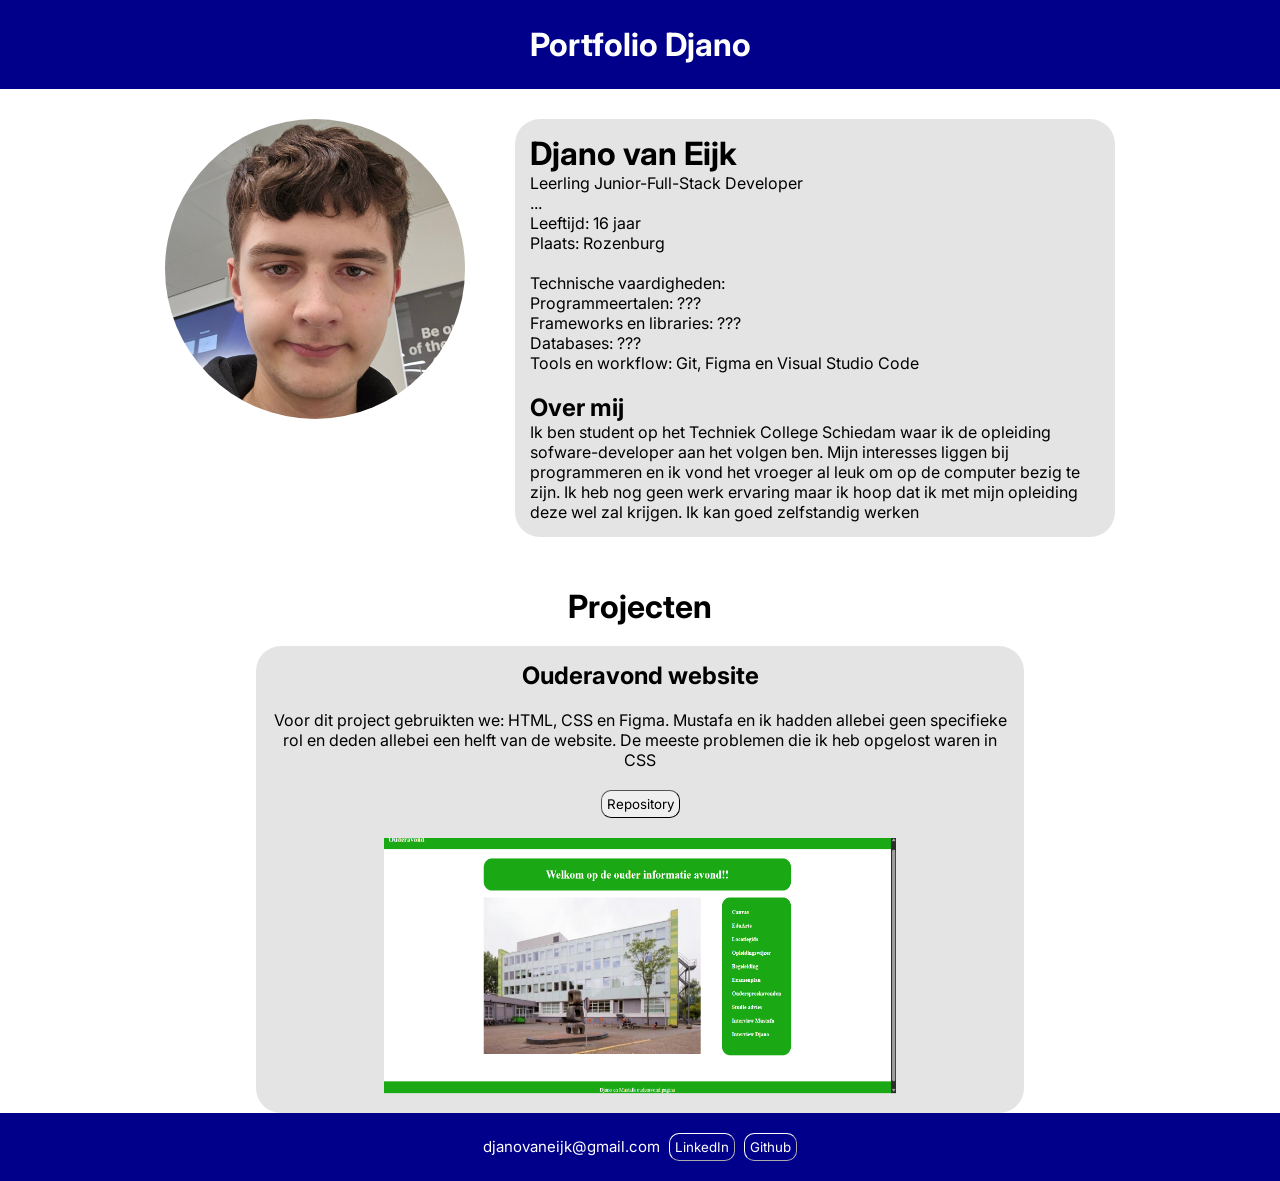
==== index.html @ d5617c0a "NFANOFNOUAINOFOA" ====
<!DOCTYPE html>
<html lang="en">
<head>
    <meta charset="UTF-8">
    <meta name="viewport" content="width=device-width, initial-scale=1.0">
    <title>Portfolio Djano</title>
    <link rel="stylesheet" href="style.css">
    <link rel="preconnect" href="https://fonts.googleapis.com">
<link rel="preconnect" href="https://fonts.gstatic.com" crossorigin>
<link href="https://fonts.googleapis.com/css2?family=Inter:ital,opsz,wght@0,14..32,100..900;1,14..32,100..900&display=swap" rel="stylesheet">
</head>
<body>
        <h1 class="PortDj-Start">Portfolio Djano</h1>
        <div class="Flexbox1">
        <img class="DjanoPFP" width="200px" src="img/DjanoPfp.jpg" alt="DjanoPFP">
                    <div class="PortSectie1">
                    <h1>Djano van Eijk</h1>
                    <p>Leerling Junior-Full-Stack Developer<br>...</p>
                    <p>Leeftijd: 16 jaar<br> Plaats: Rozenburg</p><br>
                    <p>Technische vaardigheden:</p>
                    <p>Programmeertalen: ???<br>
                        Frameworks en libraries: ???<br>
                        Databases: ???<br>
                        Tools en workflow: Git, Figma en Visual Studio Code</p><br>
                        <h2>Over mij</h2>
                        <p>Ik ben student op het Techniek College Schiedam waar
                        ik de opleiding sofware-developer aan het volgen ben.
                        Mijn interesses liggen bij programmeren en ik vond het
                        vroeger al leuk om op de computer bezig te zijn. Ik heb
                        nog geen werk ervaring maar ik hoop dat ik met mijn
                        opleiding deze wel zal krijgen. Ik kan goed zelfstandig werken
                    </p>
                    </div>
                    </div>

                    <h1 class="Projecten">Projecten</h1>
                    <div class="PortSectie2">
                        <h2>Ouderavond website</h2><br>
                        <p>Voor dit project gebruikten we: HTML, CSS en Figma. Mustafa 
                            en ik hadden allebei geen specifieke rol en deden allebei een helft
                            van de website. De meeste problemen die ik heb opgelost waren in CSS
                        </p><br>
                        <button class="ProjectButton"><a href="https://github.com/TechniekCollegeRotterdam/project-p1-ouderavond-groepsnaam41" target="_blank">Repository</a></button><br><br>
                        <img class="PortImg" src="img/OuderavondHomepage.png" alt="Screenshot">
                    </div>

    </main>
    <footer class="PortFooter">
        djanovaneijk@gmail.com
        <button class="FooterButton"><a class="FooterLink" href="https://www.linkedin.com/in/djano-van-eijk-771b902a0" target="_blank">LinkedIn</a></button>
    <button class="FooterButton"><a class="FooterLink" href="https://github.com/DjanoVanEijk" target="_blank">Github</a></button>
    </footer>
</html>
---- style.css ----
* {
  margin: 0;
  padding: 0;
  box-sizing: border-box;
  font-family: Inter;
  text-decoration: none;
}

footer {
  background-color: darkblue;
  color: white;
  font-size: 15px;
  padding: 20px;
  text-align: center;
  width: 100vw;
}

.PortDj-Start {
  padding: 25px;
  text-align: center;
  position: relative;

  background-color: darkblue;
  color: white;
  width: 100vw;
}

.DjanoPFP {
  border-radius: 100%;
  width: 300px;
  height: 300px;
}

.PortSectie1 {
  background-color: rgb(228, 228, 228);
  width: 600px;
  border-radius: 25px;
  padding: 15px;
}

.Flexbox1{
  display: flex;
  justify-content:center;
  flex-wrap: wrap;
  padding: 30px;
  gap: 50px
}

.PortSectie2 {
  background-color: rgb(228, 228, 228);
  border-radius: 25px;
  padding: 15px;
  text-align: center;
  width: 60vw;
  margin: auto;
}

.PortImg {
  width: 300px;
  height: 150px;
width: 40vw;
height: 20vw;
}

.Projecten{
  padding: 20px;
  text-align: center;
  width: 100vw;
}

.ProjectButton{
  padding: 5px;
  border-radius: 10px;
  border-width: 1px;
  text-align: center;
  transition:500ms ease;
}

.FooterButton{
  padding: 5px;
  border-radius: 10px;
  border-width: 1px;
  background-color: darkblue;
  border-color: white;
  transition:500ms ease;
  margin-left: 5px;
}

a{
  color: black;
}

.FooterLink{
  color: white;
}

button:hover{
    transform: scale(1.1);
    cursor: pointer;
}
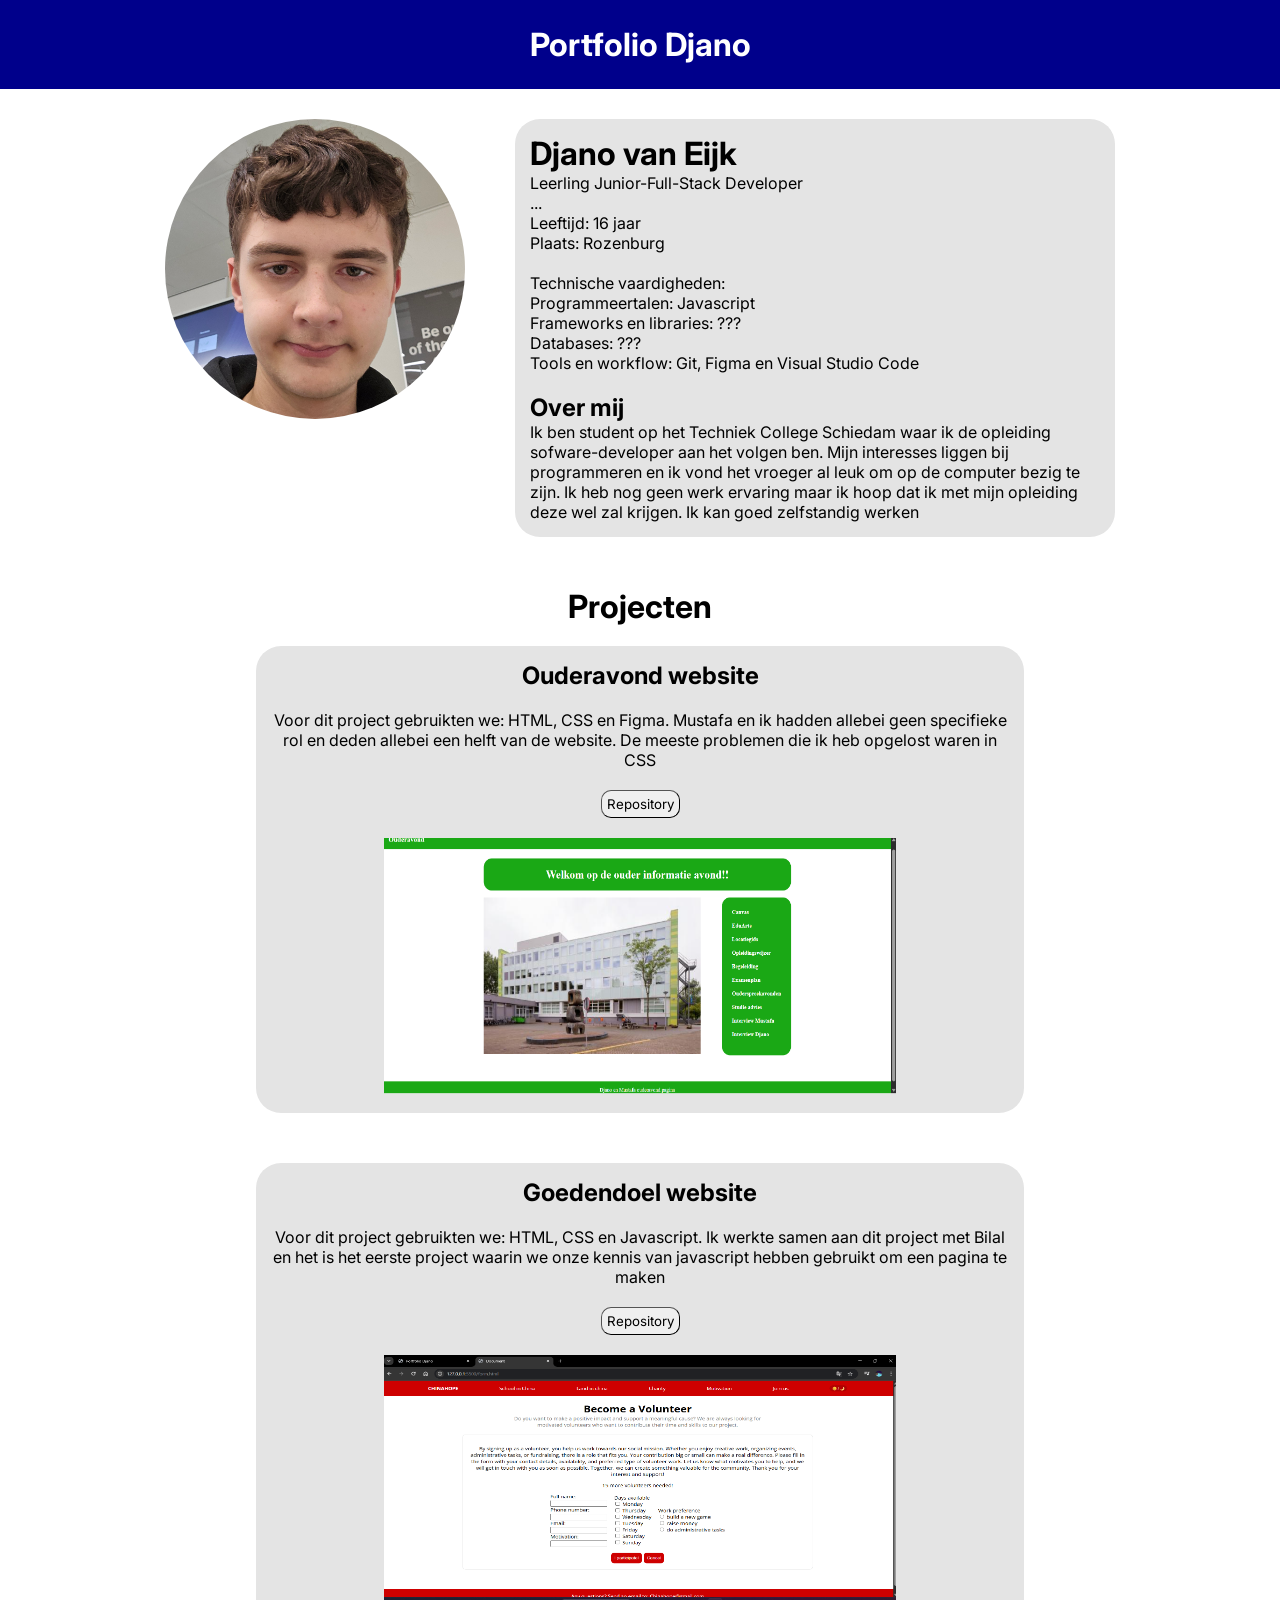
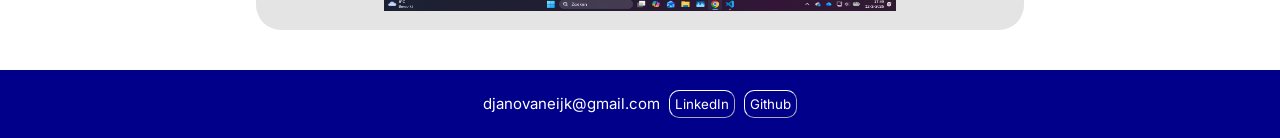
==== commit aced6121: "periode 2" ====
--- a/index.html
+++ b/index.html
@@ -18,7 +18,7 @@
                     <p>Leerling Junior-Full-Stack Developer<br>...</p>
                     <p>Leeftijd: 16 jaar<br> Plaats: Rozenburg</p><br>
                     <p>Technische vaardigheden:</p>
-                    <p>Programmeertalen: ???<br>
+                    <p>Programmeertalen: Javascript<br>
                         Frameworks en libraries: ???<br>
                         Databases: ???<br>
                         Tools en workflow: Git, Figma en Visual Studio Code</p><br>
@@ -35,6 +35,7 @@
 
                     <h1 class="Projecten">Projecten</h1>
                     <div class="PortSectie2">
+                        <div class="Project">
                         <h2>Ouderavond website</h2><br>
                         <p>Voor dit project gebruikten we: HTML, CSS en Figma. Mustafa 
                             en ik hadden allebei geen specifieke rol en deden allebei een helft
@@ -42,9 +43,19 @@
                         </p><br>
                         <button class="ProjectButton"><a href="https://github.com/TechniekCollegeRotterdam/project-p1-ouderavond-groepsnaam41" target="_blank">Repository</a></button><br><br>
                         <img class="PortImg" src="img/OuderavondHomepage.png" alt="Screenshot">
+                        </div>
+                        <div class="Project">
+                        <h2>Goedendoel website</h2><br>
+                        <p>Voor dit project gebruikten we: HTML, CSS en Javascript. Ik werkte samen 
+                            aan dit project met Bilal en het is het eerste project waarin we onze 
+                            kennis van javascript hebben gebruikt om een pagina te maken
+                        </p><br>
+                        <button class="ProjectButton"><a href="https://github.com/Bilal0103/Project-periode2--Maatschappelijke-dimensie" target="_blank">Repository</a></button><br><br>
+                        <img class="PortImg" src="img/Schermafbeelding 2026-02-12 174918.png" alt="Screenshot">
+                        </div>
                     </div>
-
     </main>
+    <br><br>
     <footer class="PortFooter">
         djanovaneijk@gmail.com
         <button class="FooterButton"><a class="FooterLink" href="https://www.linkedin.com/in/djano-van-eijk-771b902a0" target="_blank">LinkedIn</a></button>
--- a/style.css
+++ b/style.css
@@ -47,13 +47,21 @@
   gap: 50px
 }
 
-.PortSectie2 {
+.Project {
   background-color: rgb(228, 228, 228);
   border-radius: 25px;
   padding: 15px;
   text-align: center;
   width: 60vw;
   margin: auto;
+}
+
+.PortSectie2{
+  display: flex;
+  align-items: center;
+  justify-content: center;
+  flex-direction: column;
+  gap: 50px;
 }
 
 .PortImg {
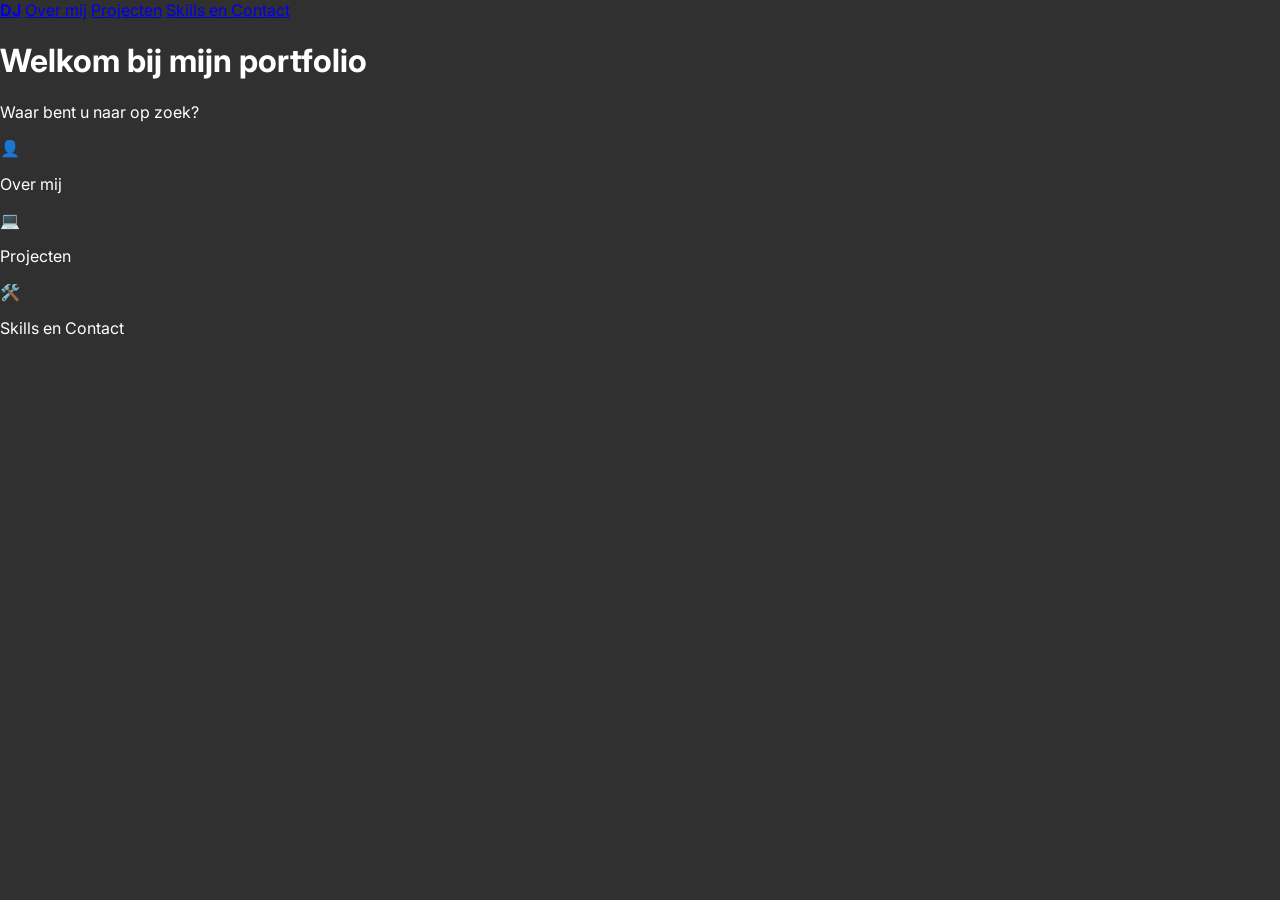
==== commit de92f458: "update port start" ====
--- a/index.html
+++ b/index.html
@@ -10,55 +10,29 @@
 <link href="https://fonts.googleapis.com/css2?family=Inter:ital,opsz,wght@0,14..32,100..900;1,14..32,100..900&display=swap" rel="stylesheet">
 </head>
 <body>
-        <h1 class="PortDj-Start">Portfolio Djano</h1>
-        <div class="Flexbox1">
-        <img class="DjanoPFP" width="200px" src="img/DjanoPfp.jpg" alt="DjanoPFP">
-                    <div class="PortSectie1">
-                    <h1>Djano van Eijk</h1>
-                    <p>Leerling Junior-Full-Stack Developer<br>...</p>
-                    <p>Leeftijd: 16 jaar<br> Plaats: Rozenburg</p><br>
-                    <p>Technische vaardigheden:</p>
-                    <p>Programmeertalen: Javascript<br>
-                        Frameworks en libraries: ???<br>
-                        Databases: ???<br>
-                        Tools en workflow: Git, Figma en Visual Studio Code</p><br>
-                        <h2>Over mij</h2>
-                        <p>Ik ben student op het Techniek College Schiedam waar
-                        ik de opleiding sofware-developer aan het volgen ben.
-                        Mijn interesses liggen bij programmeren en ik vond het
-                        vroeger al leuk om op de computer bezig te zijn. Ik heb
-                        nog geen werk ervaring maar ik hoop dat ik met mijn
-                        opleiding deze wel zal krijgen. Ik kan goed zelfstandig werken
-                    </p>
-                    </div>
-                    </div>
+    <header>
+	<a href="index.html"><strong>DJ</strong></a>
+	<a href="overmij.html">Over mij</a>
+	<a href="projecten.html">Projecten</a>
+    <a href="skills_en_contact.html">Skills en Contact</a>
+    </header>
+    <main>
+        <h1>Welkom bij mijn portfolio</h1>
+        <p>Waar bent u naar op zoek?</p>
+        <div class="container">
+         <span class="container-icon">👤</span>
+         <p>Over mij</p>
+        </div>
 
-                    <h1 class="Projecten">Projecten</h1>
-                    <div class="PortSectie2">
-                        <div class="Project">
-                        <h2>Ouderavond website</h2><br>
-                        <p>Voor dit project gebruikten we: HTML, CSS en Figma. Mustafa 
-                            en ik hadden allebei geen specifieke rol en deden allebei een helft
-                            van de website. De meeste problemen die ik heb opgelost waren in CSS
-                        </p><br>
-                        <button class="ProjectButton"><a href="https://github.com/TechniekCollegeRotterdam/project-p1-ouderavond-groepsnaam41" target="_blank">Repository</a></button><br><br>
-                        <img class="PortImg" src="img/OuderavondHomepage.png" alt="Screenshot">
-                        </div>
-                        <div class="Project">
-                        <h2>Goedendoel website</h2><br>
-                        <p>Voor dit project gebruikten we: HTML, CSS en Javascript. Ik werkte samen 
-                            aan dit project met Bilal en het is het eerste project waarin we onze 
-                            kennis van javascript hebben gebruikt om een pagina te maken
-                        </p><br>
-                        <button class="ProjectButton"><a href="https://github.com/Bilal0103/Project-periode2--Maatschappelijke-dimensie" target="_blank">Repository</a></button><br><br>
-                        <img class="PortImg" src="img/Schermafbeelding 2026-02-12 174918.png" alt="Screenshot">
-                        </div>
-                    </div>
+        <div class="container">
+         <span class="container-icon">💻</span>
+         <p>Projecten</p>
+        </div>
+
+        <div class="container">
+         <span class="container-icon">🛠️</span>
+         <p>Skills en Contact</p>
+        </div>
     </main>
-    <br><br>
-    <footer class="PortFooter">
-        djanovaneijk@gmail.com
-        <button class="FooterButton"><a class="FooterLink" href="https://www.linkedin.com/in/djano-van-eijk-771b902a0" target="_blank">LinkedIn</a></button>
-    <button class="FooterButton"><a class="FooterLink" href="https://github.com/DjanoVanEijk" target="_blank">Github</a></button>
-    </footer>
-</html>+    <footer></footer>
+</body>
--- a/style.css
+++ b/style.css
@@ -1,109 +1,9 @@
-
-* {
-  margin: 0;
-  padding: 0;
-  box-sizing: border-box;
-  font-family: Inter;
-  text-decoration: none;
-}
-
-footer {
-  background-color: darkblue;
-  color: white;
-  font-size: 15px;
-  padding: 20px;
-  text-align: center;
-  width: 100vw;
-}
-
-.PortDj-Start {
-  padding: 25px;
-  text-align: center;
-  position: relative;
-
-  background-color: darkblue;
-  color: white;
-  width: 100vw;
-}
-
-.DjanoPFP {
-  border-radius: 100%;
-  width: 300px;
-  height: 300px;
-}
-
-.PortSectie1 {
-  background-color: rgb(228, 228, 228);
-  width: 600px;
-  border-radius: 25px;
-  padding: 15px;
-}
-
-.Flexbox1{
-  display: flex;
-  justify-content:center;
-  flex-wrap: wrap;
-  padding: 30px;
-  gap: 50px
-}
-
-.Project {
-  background-color: rgb(228, 228, 228);
-  border-radius: 25px;
-  padding: 15px;
-  text-align: center;
-  width: 60vw;
-  margin: auto;
-}
-
-.PortSectie2{
-  display: flex;
-  align-items: center;
-  justify-content: center;
-  flex-direction: column;
-  gap: 50px;
-}
-
-.PortImg {
-  width: 300px;
-  height: 150px;
-width: 40vw;
-height: 20vw;
-}
-
-.Projecten{
-  padding: 20px;
-  text-align: center;
-  width: 100vw;
-}
-
-.ProjectButton{
-  padding: 5px;
-  border-radius: 10px;
-  border-width: 1px;
-  text-align: center;
-  transition:500ms ease;
-}
-
-.FooterButton{
-  padding: 5px;
-  border-radius: 10px;
-  border-width: 1px;
-  background-color: darkblue;
-  border-color: white;
-  transition:500ms ease;
-  margin-left: 5px;
-}
-
-a{
-  color: black;
-}
-
-.FooterLink{
-  color: white;
-}
-
-button:hover{
-    transform: scale(1.1);
-    cursor: pointer;
+body{
+    margin: 0;
+    padding: 0;
+    box-sizing: border-box;
+    font-family: Inter;
+    text-decoration: none;
+    background-color: #303030;
+    color: white;
 }
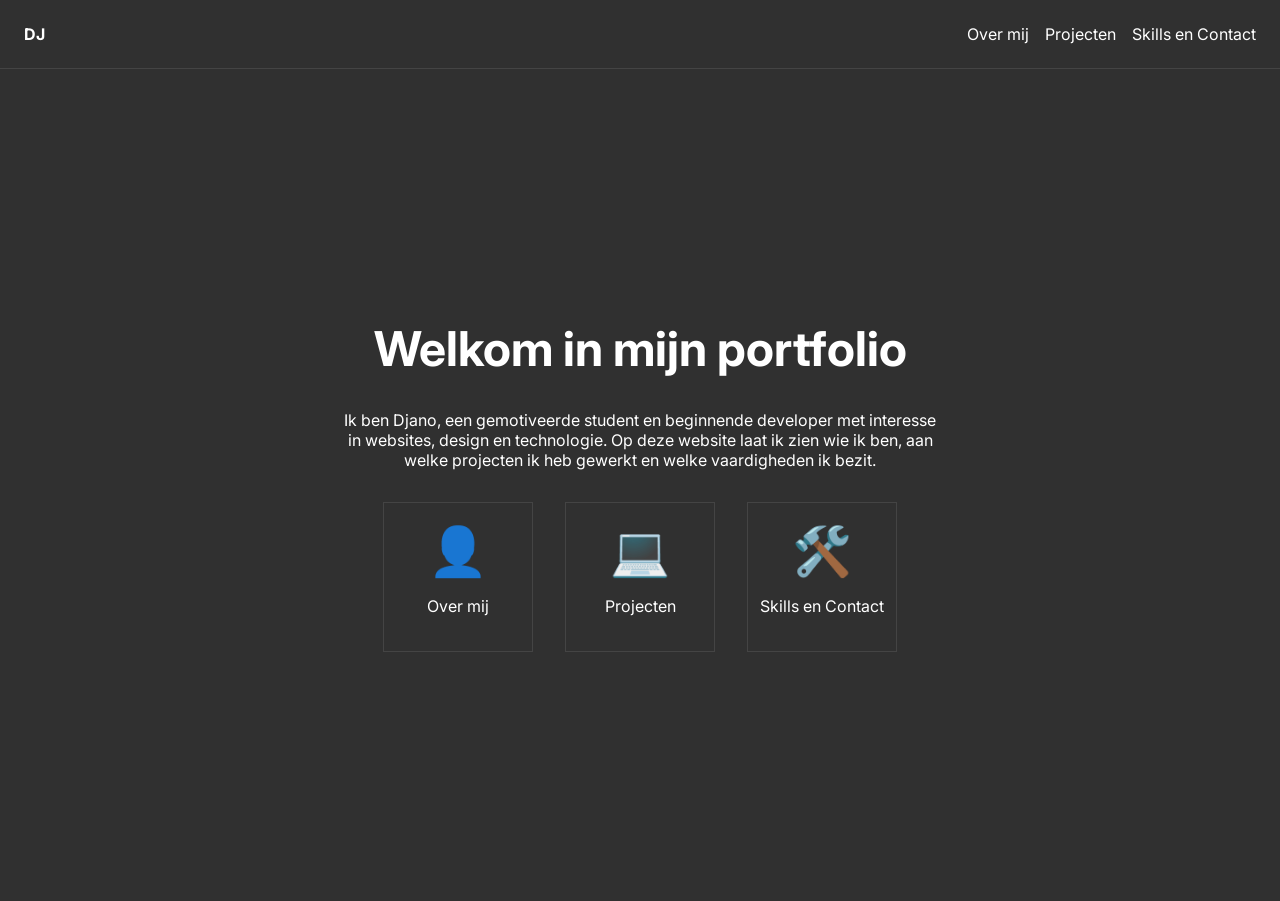
==== commit 259c774e: "css home" ====
--- a/index.html
+++ b/index.html
@@ -10,15 +10,25 @@
 <link href="https://fonts.googleapis.com/css2?family=Inter:ital,opsz,wght@0,14..32,100..900;1,14..32,100..900&display=swap" rel="stylesheet">
 </head>
 <body>
-    <header>
+    <header class="header">
 	<a href="index.html"><strong>DJ</strong></a>
+
+    <nav class="nav">
 	<a href="overmij.html">Over mij</a>
 	<a href="projecten.html">Projecten</a>
     <a href="skills_en_contact.html">Skills en Contact</a>
+    </nav>
     </header>
-    <main>
-        <h1>Welkom bij mijn portfolio</h1>
-        <p>Waar bent u naar op zoek?</p>
+    <main class="home">
+    <h1>Welkom in mijn portfolio</h1>
+    
+    <p>
+    Ik ben Djano, een gemotiveerde student en beginnende developer met interesse
+    in websites, design en technologie. Op deze website laat ik zien wie ik ben,
+    aan welke projecten ik heb gewerkt en welke vaardigheden ik bezit.
+</p>
+
+        <div class="container-wrapper">
         <div class="container">
          <span class="container-icon">👤</span>
          <p>Over mij</p>
@@ -33,6 +43,7 @@
          <span class="container-icon">🛠️</span>
          <p>Skills en Contact</p>
         </div>
+        </div>
     </main>
     <footer></footer>
 </body>
--- a/style.css
+++ b/style.css
@@ -6,4 +6,72 @@
     text-decoration: none;
     background-color: #303030;
     color: white;
+}
+
+*,
+*::before,
+*::after {
+    box-sizing: border-box;
+}
+
+a {
+    color: white;
+    text-decoration: none;
+}
+
+p{
+    max-width: 600px;
+}
+
+h1 {
+    font-size: 3rem;
+    margin:0;
+}
+
+span {
+    font-size: 3rem;
+}
+
+
+.header {
+    display: flex;
+    justify-content: space-between;
+    align-items: center;
+    background-color: #303030;
+    border-bottom: 1px solid #444;
+    padding: 1.5rem;
+}
+
+main {
+    padding: 1.5rem ;
+}
+
+.nav {
+    display: flex;
+    gap: 1rem;
+}
+
+.container {
+display: flex;
+flex-direction: column;
+align-items: center;
+justify-content: center;
+border: 1px solid #444;
+width: 150px;
+height: 150px;
+}
+
+.container-wrapper {
+    display: flex;
+    gap: 2rem;
+}
+
+.home {
+    display: flex;
+    flex-direction: column;
+    align-items: center;
+    justify-content: center;
+    min-height: calc(100vh - 4.25rem);
+    gap: 1rem;
+    text-align: center;
 }
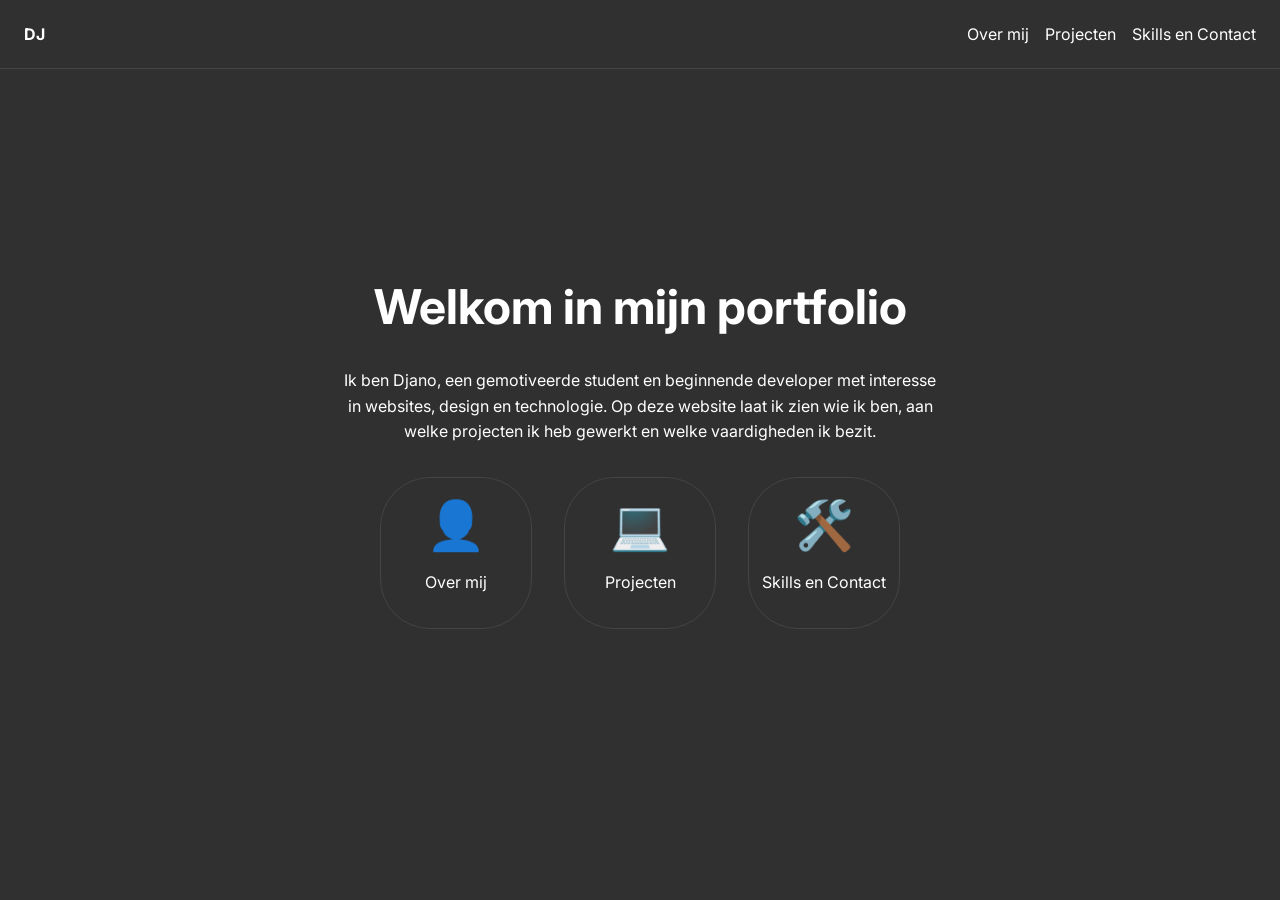
==== commit 28c4c1b2: "a" ====
--- a/index.html
+++ b/index.html
@@ -14,12 +14,12 @@
 	<a href="index.html"><strong>DJ</strong></a>
 
     <nav class="nav">
-	<a href="overmij.html">Over mij</a>
-	<a href="projecten.html">Projecten</a>
-    <a href="skills_en_contact.html">Skills en Contact</a>
+	<a href="pages/overmij.html">Over mij</a>
+	<a href="pages/projecten.html">Projecten</a>
+    <a href="pages/skills_en_contact.html">Skills en Contact</a>
     </nav>
     </header>
-    <main class="home">
+    <main class="page-content home">
     <h1>Welkom in mijn portfolio</h1>
     
     <p>
--- a/style.css
+++ b/style.css
@@ -8,11 +8,7 @@
     color: white;
 }
 
-*,
-*::before,
-*::after {
-    box-sizing: border-box;
-}
+
 
 a {
     color: white;
@@ -21,11 +17,17 @@
 
 p{
     max-width: 600px;
+    line-height: 1.6;
 }
 
 h1 {
     font-size: 3rem;
     margin:0;
+}
+
+h2 {
+    margin: 1.5rem 0 0.75rem;
+    font-size: 1.4rem;
 }
 
 span {
@@ -59,6 +61,7 @@
 border: 1px solid #444;
 width: 150px;
 height: 150px;
+border-radius:50px;
 }
 
 .container-wrapper {
@@ -66,12 +69,43 @@
     gap: 2rem;
 }
 
-.home {
+.page-content {
     display: flex;
-    flex-direction: column;
     align-items: center;
     justify-content: center;
-    min-height: calc(100vh - 4.25rem);
+    min-height: 80vh;
+}
+
+.home {
+    flex-direction: column;
     gap: 1rem;
     text-align: center;
+}
+
+.overmij {
+    display: flex;
+    flex-direction: row;
+    align-items: center;
+    justify-content: center;
+    gap: 2rem;
+    border: 1px solid #444;
+    width: 800px;
+    margin:auto;
+    padding: 2rem;
+    border-radius:50px;
+}
+
+.overmij-text {
+    flex: 1;
+}
+
+.info-grid {
+    display: grid;
+    grid-template-columns: repeat(2, minmax(0, 1fr));
+    gap: 1.5rem;
+    margin: 1rem 0;
+}
+
+.pfp{
+    border-radius: 50px;
 }
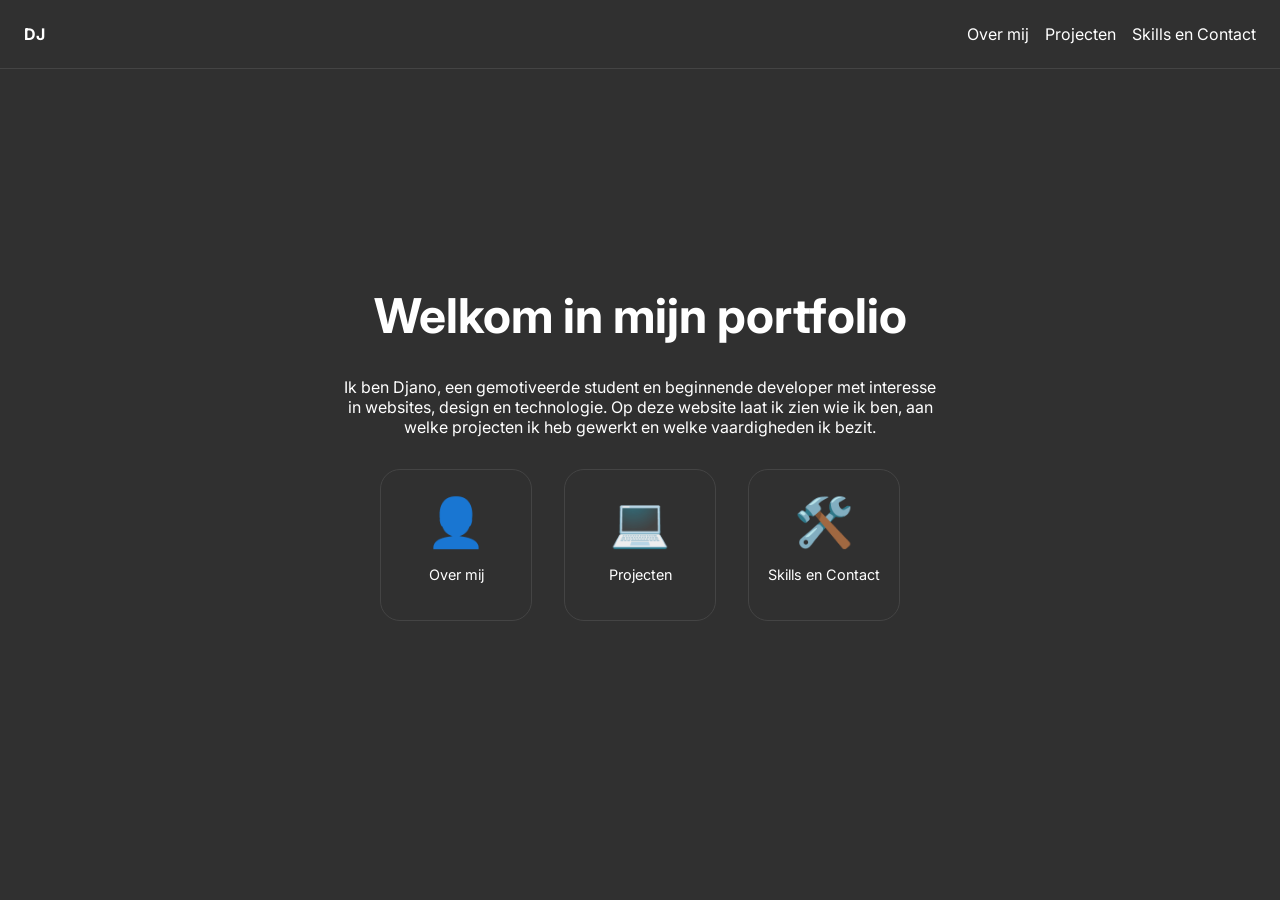
==== commit ed530d0a: "css update" ====
--- a/index.html
+++ b/index.html
@@ -22,27 +22,27 @@
     <main class="page-content home">
     <h1>Welkom in mijn portfolio</h1>
     
-    <p>
+    <p class="home-text">
     Ik ben Djano, een gemotiveerde student en beginnende developer met interesse
     in websites, design en technologie. Op deze website laat ik zien wie ik ben,
     aan welke projecten ik heb gewerkt en welke vaardigheden ik bezit.
 </p>
 
         <div class="container-wrapper">
-        <div class="container">
+        <a class="container" href="pages/overmij.html">
          <span class="container-icon">👤</span>
          <p>Over mij</p>
-        </div>
+        </a>
 
-        <div class="container">
+        <a class="container" href="pages/projecten.html">
          <span class="container-icon">💻</span>
          <p>Projecten</p>
-        </div>
+        </a>
 
-        <div class="container">
+        <a class="container" href="pages/skills_en_contact.html">
          <span class="container-icon">🛠️</span>
          <p>Skills en Contact</p>
-        </div>
+        </a>
         </div>
     </main>
     <footer></footer>
--- a/style.css
+++ b/style.css
@@ -15,10 +15,6 @@
     text-decoration: none;
 }
 
-p{
-    max-width: 600px;
-    line-height: 1.6;
-}
 
 h1 {
     font-size: 3rem;
@@ -51,6 +47,10 @@
 .nav {
     display: flex;
     gap: 1rem;
+}
+
+.home-text {
+    max-width: 600px;
 }
 
 .container {
@@ -61,7 +61,15 @@
 border: 1px solid #444;
 width: 150px;
 height: 150px;
-border-radius:50px;
+border-radius:20px;
+font-size:0.9rem;
+transition: background-color 200ms ease, border-color 200ms ease;
+}
+
+.container:hover,
+.container:focus-visible {
+    background-color: #444;
+    border-color: #aaa;
 }
 
 .container-wrapper {
@@ -89,14 +97,25 @@
     justify-content: center;
     gap: 2rem;
     border: 1px solid #444;
-    width: 800px;
+    width: 900px;
     margin:auto;
     padding: 2rem;
-    border-radius:50px;
+    border-radius:20px;
+}
+
+.overmij-copy {
+    flex: 1;
 }
 
 .overmij-text {
-    flex: 1;
+    margin: 0 0 0.75rem;
+}
+
+
+.overmij-list {
+    margin: 1rem 0 0;
+    padding-left: 1.2rem;
+    line-height: 1.7;
 }
 
 .info-grid {
@@ -107,5 +126,126 @@
 }
 
 .pfp{
-    border-radius: 50px;
+    border-radius: 20px;
+}
+
+.project-container{
+    border: 1px solid #444;
+    width: min(800px, 90vw);
+    padding: 1.5rem;
+    text-align: center;
+    box-sizing: border-box;
+    border-radius: 20px;
+}
+
+.project-image {
+    display: block;
+    width: 100%;
+    max-height: 360px;
+    margin: 1.5rem auto 1rem;
+    border-radius: 12px;
+    object-fit: contain;
+}
+
+.project-link {
+    display: inline-block;
+    padding: 0.65rem 1rem;
+    border: 1px solid #777;
+    border-radius: 10px;
+    transition: background-color 200ms ease, border-color 200ms ease;
+}
+
+.project-link:hover,
+.project-link:focus-visible {
+    background-color: #444;
+    border-color: #aaa;
+}
+
+.project-wrapper {
+    display: flex;
+    flex-direction: column;
+    align-items: center;
+    gap: 1rem;
+}
+
+.projecten{
+    display: flex;
+    flex-direction: column;
+    align-items: center;
+    justify-content: center;
+    gap: 1rem;
+    text-align: center;
+}
+
+.skills-wrapper{
+    display: flex;
+    justify-content: center;
+    align-items: center;
+    width: min(816px, 100%);
+    gap: 1rem;
+    flex-wrap: wrap;
+}
+
+.skills-container{
+    border: 1px solid #444;
+    width: min(400px, 100%);
+    min-height: 250px;
+    padding: 1.5rem;
+    text-align: center;
+    box-sizing: border-box;
+    border-radius: 20px;
+}
+
+@media (max-width: 800px) {
+
+    .overmij {
+        flex-direction: column;
+        width: 100%;
+        margin: 0;
+        padding: 0;
+        border: 0;
+    }
+
+    .overmij-copy {
+        display: contents;
+    }
+
+    .overmij-intro {
+        order: 1;
+        text-align: center;
+    }
+
+    .pfp {
+        order: 2;
+    }
+
+    .overmij-text {
+        order: 3;
+        box-sizing: border-box;
+        width: 100%;
+        padding: 1.5rem;
+        border: 1px solid #444;
+        border-radius: 20px;
+    }
+
+    .pfp {
+        align-self: center;
+        width: 250px;
+        height: 250px;
+    }
+
+    .container-wrapper {
+        flex-wrap: wrap;
+        justify-content: center;
+        gap: 1rem;
+    }
+
+    .container {
+        width: 130px;
+        height: 130px;
+    }
+
+    .container-icon {
+        font-size: 2.5rem;
+    }
 }
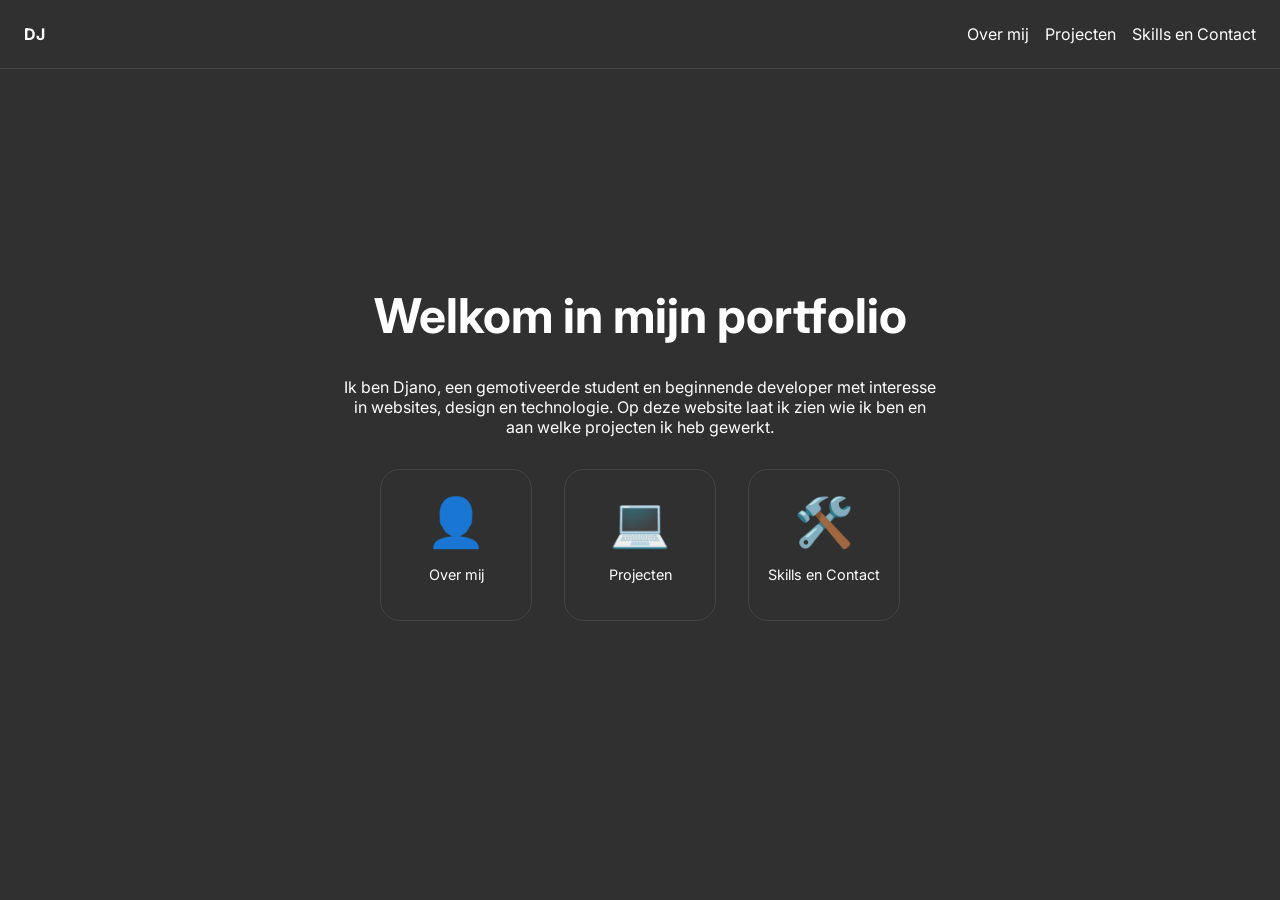
==== commit 3f6ced71: "nieuwe contact pagina" ====
--- a/index.html
+++ b/index.html
@@ -24,8 +24,8 @@
     
     <p class="home-text">
     Ik ben Djano, een gemotiveerde student en beginnende developer met interesse
-    in websites, design en technologie. Op deze website laat ik zien wie ik ben,
-    aan welke projecten ik heb gewerkt en welke vaardigheden ik bezit.
+    in websites, design en technologie. Op deze website laat ik zien wie ik ben
+    en aan welke projecten ik heb gewerkt.
 </p>
 
         <div class="container-wrapper">
@@ -43,6 +43,7 @@
          <span class="container-icon">🛠️</span>
          <p>Skills en Contact</p>
         </a>
+
         </div>
     </main>
     <footer></footer>
--- a/style.css
+++ b/style.css
@@ -177,26 +177,115 @@
     text-align: center;
 }
 
-.skills-wrapper{
-    display: flex;
-    justify-content: center;
-    align-items: center;
+.skills-contact-wrapper {
+    display: flex;
+    justify-content: center;
+    gap: 1rem;
     width: min(816px, 100%);
-    gap: 1rem;
     flex-wrap: wrap;
 }
 
-.skills-container{
+.skills-container,
+.contact-container {
+    display: flex;
+    flex-direction: column;
+    align-items: center;
+    justify-content: center;
+    gap: 0.5rem;
+    box-sizing: border-box;
+    width: min(400px, 100%);
+    min-height: 180px;
+    padding: 1.5rem;
     border: 1px solid #444;
-    width: min(400px, 100%);
-    min-height: 250px;
+    border-radius: 20px;
+    text-align: center;
+}
+
+.skills-container h2,
+.contact-container h2 {
+    margin: 0;
+}
+
+.skills-container ul {
+    display: flex;
+    flex-direction: column;
+    gap: 0.75rem;
+    margin: 0;
+    padding: 0;
+    list-style: none;
+}
+
+.contact-container p {
+    margin: 0;
+}
+
+.social-links {
+    display: flex;
+    align-items: center;
+    justify-content: center;
+    gap: 1rem;
+    margin-top: 0.5rem;
+}
+
+.social-links a {
+    display: inline-flex;
+    padding: 0.5rem;
+    border-radius: 10px;
+    cursor: pointer;
+}
+
+.social-links img {
+    display: block;
+    width: 90px;
+    height: 90px;
+    object-fit: contain;
+}
+
+.contact-form {
+    box-sizing: border-box;
+    width: min(816px, 100%);
+    border: 1px solid #444;
+    border-radius: 20px;
     padding: 1.5rem;
-    text-align: center;
-    box-sizing: border-box;
-    border-radius: 20px;
-}
-
-@media (max-width: 800px) {
+    display: grid;
+    gap: 0.75rem;
+    text-align: left;
+}
+
+.contact-form input,
+.contact-form textarea {
+    box-sizing: border-box;
+    width: 100%;
+    padding: 0.75rem;
+    border: 1px solid #777;
+    border-radius: 10px;
+    background-color: #303030;
+    color: white;
+    font: inherit;
+}
+
+.contact-form textarea {
+    resize: vertical;
+}
+
+.contact-form button {
+    justify-self: start;
+    padding: 0.65rem 1rem;
+    border: 1px solid #777;
+    border-radius: 10px;
+    background-color: #303030;
+    color: white;
+    font: inherit;
+    cursor: pointer;
+}
+
+.contact-form button:hover,
+.contact-form button:focus-visible {
+    background-color: #444;
+    border-color: #aaa;
+}
+
+@media (max-width: 850px) {
 
     .overmij {
         flex-direction: column;
@@ -248,4 +337,5 @@
     .container-icon {
         font-size: 2.5rem;
     }
+
 }
